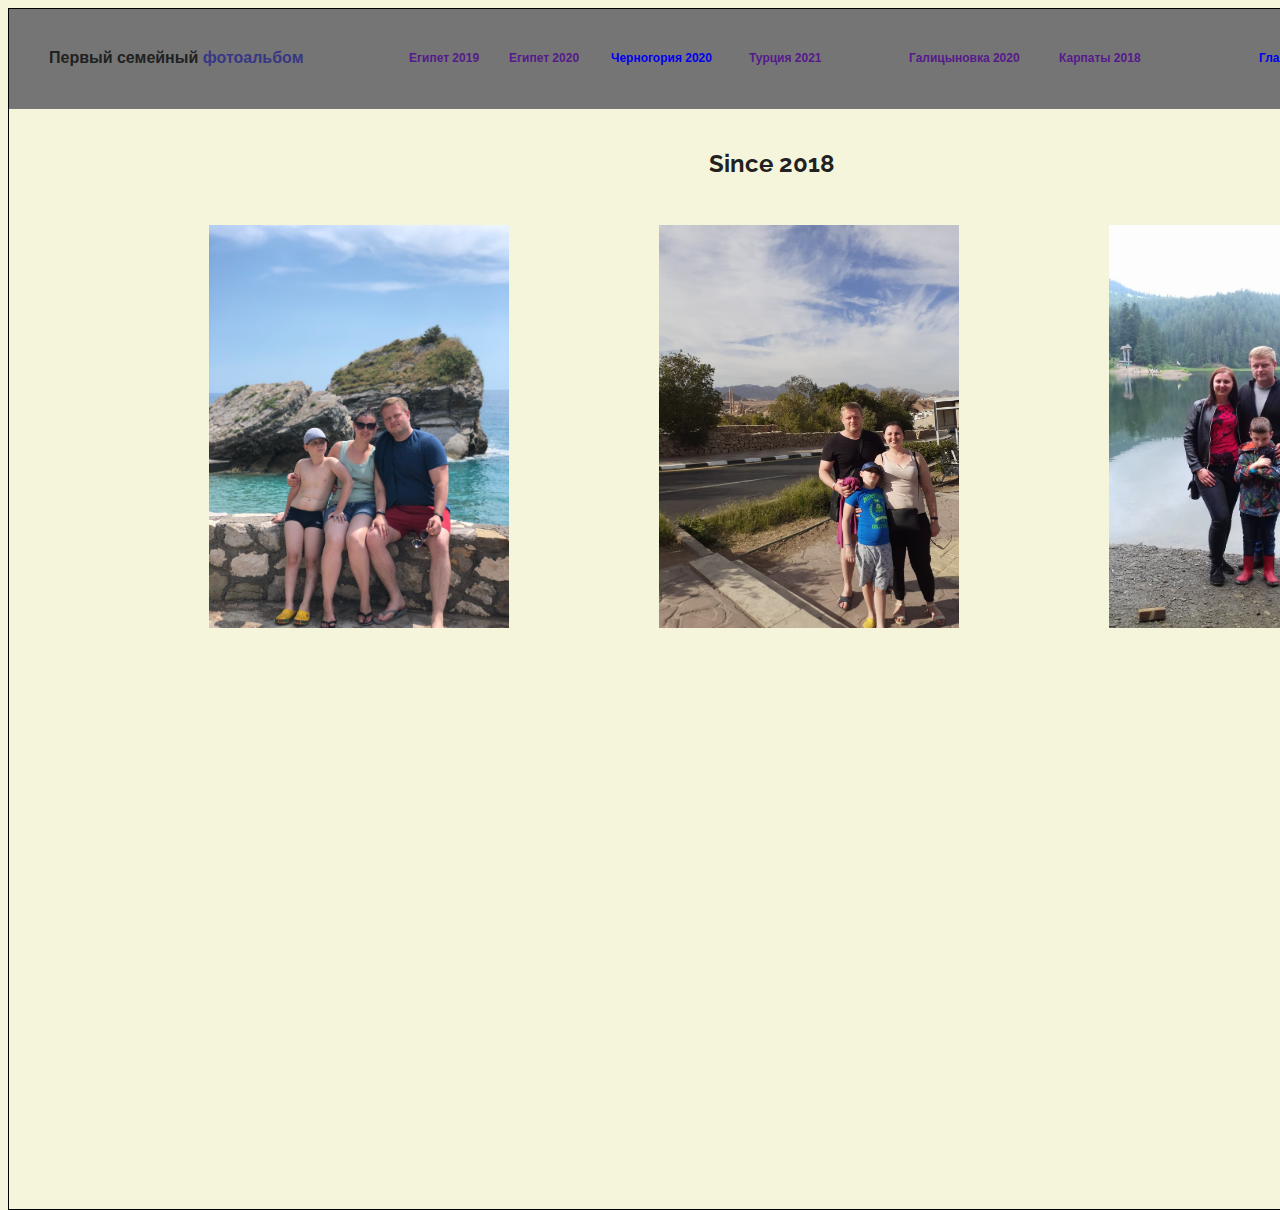
==== index.html @ 3290af01 "second.commit" ====
<!DOCTYPE html>
<html lang="en">
<head>
    <meta charset="UTF-8">
    <meta http-equiv="X-UA-Compatible" content="IE=edge">
    <meta name="viewport" content="width=device-width, initial-scale=1.0">
    <link rel="stylesheet" type="text/css" href="css/style.css" />
    <link rel="preconnect" href="https://fonts.googleapis.com">
    <link rel="preconnect" href="https://fonts.gstatic.com" crossorigin>
    <link href="https://fonts.googleapis.com/css2?family=Raleway:wght@600&display=swap" rel="stylesheet">
    <title>Document</title>
    <style>
        body {
            position: absolute;
            width: 1600px;
            height: 1200px;
            border: 1px solid #000000;
            background-color: beige;
        }
    </style>
</head>
<body>
    <header class="header">
        <h3 class="logo">Первый семейный <span class="logo-album"> фотоальбом </span></h3>
            <ul class="nav-panel">
                <li class="egypt-2019"><a href=""> Египет 2019</a></li>
                <li class="egypt-2020"><a href=""> Египет 2020</a></li></li>
                <li class="montenegro-2020"><a href="second-page.html"> Черногория 2020</a></li></li>
                <li class="turkey-2021"> <a href=""> Турция 2021</a></li>
            </ul>
            <ul class="ukr-panel">
                <li class="galitsinovka"><a href=""> Галицыновка 2020</a></li>
                <li class="karpaty"><a href=""> Карпаты 2018</a></li>
                <li class="main"><a href="index.html"> Главная</a></li>
            </ul>
    </header>
    <main>
        <!--Общие фотки-->
        <section class="photo-section">
            <h2 class="title-photo">Since 2018</h2>
            <ul class="photo-first-section">
                <li class="photo-first-section-mne">
                    <img src="image/pic-1.jpg" width="300"
                    height="403"alt="Черногория">
                </li>


                <li class="photo-first-section-egy">
                    <img src="image/pic-2.jpg" width="300"
                    height="403"alt="Египет">
                </li>
                <li class="photo-first-section-tur">
                    <img src="image/pic-3.jpg" width="240"
                    height="403"alt="Карпаты">
                </li>
            </ul>
        </section>
        <section></section>
        <section></section>
    </main>
    <footer></footer>
</body>
</html>
---- css/style.css ----
a {
    text-decoration: none ;
}
a:hover {color: azure}

li {list-style-type: none;}

.header {
    position: absolute;
    left: 0px;
    top: 0px;
    width: 1600px;
    height: 100px;
    background-color: #757575;
}


.logo {
    position: absolute;
    left: 40px;
    top: 24px;
    font-family: Verdana, Geneva, Tahoma, sans-serif;
    font-size: 16px;
    font-weight: bold;
    font-style: normal;
    color: #212121;
    
}
.logo-album {
    color: rgb(55, 55, 133);
}

.nav-panel {
    position: absolute;
    left: 400px;
    top: 30px;
    width: 400px;
    height: 14px;
    font-family: Verdana, Geneva, Tahoma, sans-serif;
    font-size: 12px;
    font-weight: bold;
    font-style: normal;
    color: #212121;
    list-style-type: none;
}

.egypt-2019 {
    position: absolute;
    left: 0px;
    top: 0px;
}
.egypt-2020 {
    position: absolute;
    left: 100px;
    top: 0px;

}
.montenegro-2020 {
    position: absolute;
    left: 202px;
    top: 0px;
}
.turkey-2021 {
    position: absolute;
    left: 340px;
    top: 0px;
}
.ukr-panel {
    position: absolute;
    left: 900px;
    top: 30px;
    width: 210px;
    height: 14px;
    font-family: Verdana, Geneva, Tahoma, sans-serif;
    font-size: 12px;
    font-weight: bold;
    font-style: normal;
    color: #212121;
    list-style-type: none;
}
.galitsinovka {
    position: absolute;
    left: 0px;
    top: 0px;
}
.karpaty {
    position: absolute;
    left: 150px;
    top: 0px;
}

.main {
    position: absolute;
    left: 350px;
    top: 0px;
}



.photo-section {
    position: absolute;
    width: 1400px;
    height: 800px;
    left: 100px;
    top: 100px;
}

.title-photo {
    position: absolute;
    width: 200px;
    height: 40px;
    left: 600px;
    top: 20px;
    font-family: raleway;
    font-size: 24px;
    font-weight: bold;
    font-style: normal;
    color: #212121;
}

.photo-first-section {
    position: absolute;
    width: 1200px;
    height: 520px;
    left: 100px;
    top: 100px;
    list-style-type: none;
    padding: 0 0 0 0;
}
.photo-first-section-mne {
    position: absolute;
    width: 300px;
    height: 520px;
    left: 0px;
    top: 0px;
}

.photo-first-section-egy {
    position: absolute;
    width: 300px;
    height: 520px;
    left: 450px;
    top: 0px;
}

.photo-first-section-tur {
    position: absolute;
    width: 300px;
    height: 520px;
    left: 900px;
    top: 0px;
}

.tara {
    position: absolute;
    top: 100px;
    width: 1600px;
    height: 2400px;
    background-color: aquamarine;
}
.sect-pics {
    position: absolute;
    top: 100px;
    width: 1600px;
    height: 1100px;
    background-color: aquamarine
}
.mne-1 {
    position: absolute;
    top: 100px;
    left: 150px;
    width: 300px;
    height: 560px;
}
.mne-2 {
    position: absolute;
    top: 100px;
    left: 650px;
    width: 300px;
    height: 560px;
}
.mne-3 {
    position: absolute;
    top: 100px;
    left: 1150px;
    width: 300px;
    height: 560px;
}

.mne-title {
    position: absolute;
    top: 430px;
    left: 0px;
    text-align: center;
    font-family: raleway;
}
.mne-text {
    position: absolute;
    top: 480px;
    left: 0px;
    text-align: center;
    font-family: raleway;
}
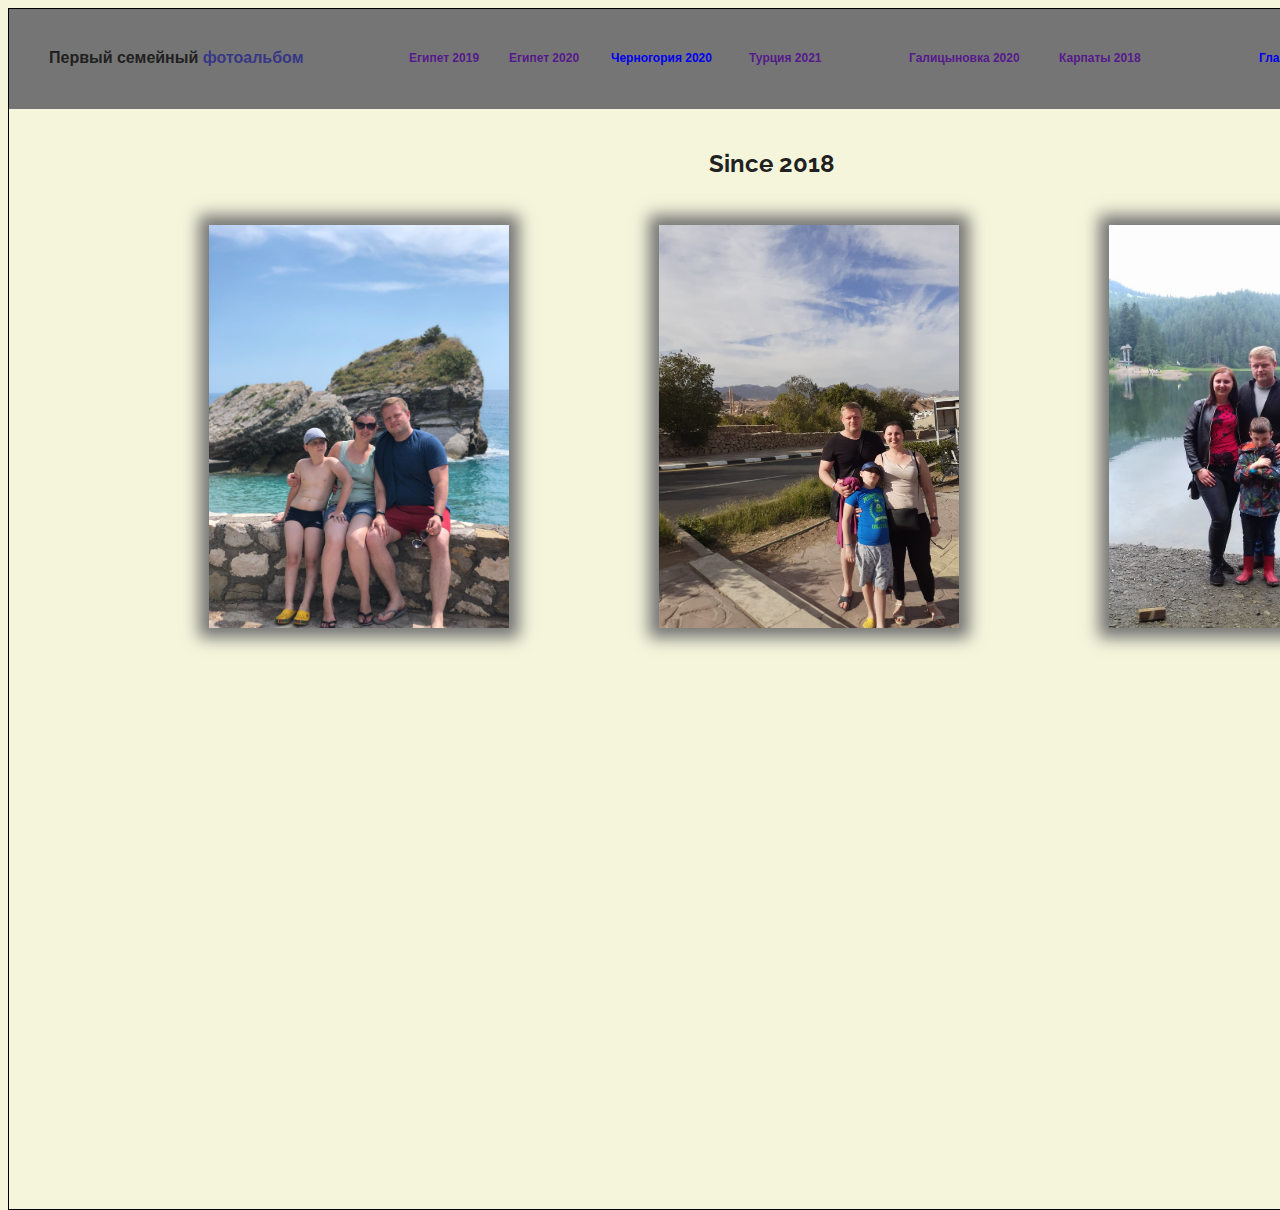
==== commit 704c7c6d: "ten.commit" ====
--- a/index.html
+++ b/index.html
@@ -40,17 +40,17 @@
             <h2 class="title-photo">Since 2018</h2>
             <ul class="photo-first-section">
                 <li class="photo-first-section-mne">
-                    <img src="image/pic-1.jpg" width="300"
+                    <img class="shadow-1" src="image/pic-1.jpg" width="300"
                     height="403"alt="Черногория">
                 </li>
 
 
                 <li class="photo-first-section-egy">
-                    <img src="image/pic-2.jpg" width="300"
+                    <img class="shadow-1" src="image/pic-2.jpg" width="300"
                     height="403"alt="Египет">
                 </li>
                 <li class="photo-first-section-tur">
-                    <img src="image/pic-3.jpg" width="240"
+                    <img class="shadow-1" src="image/pic-3.jpg" width="240"
                     height="403"alt="Карпаты">
                 </li>
             </ul>
--- a/css/style.css
+++ b/css/style.css
@@ -202,3 +202,6 @@
     text-align: center;
     font-family: raleway;
 }
+.shadow-1 {
+    box-shadow: 0px 0px 15px 10px #757575;
+}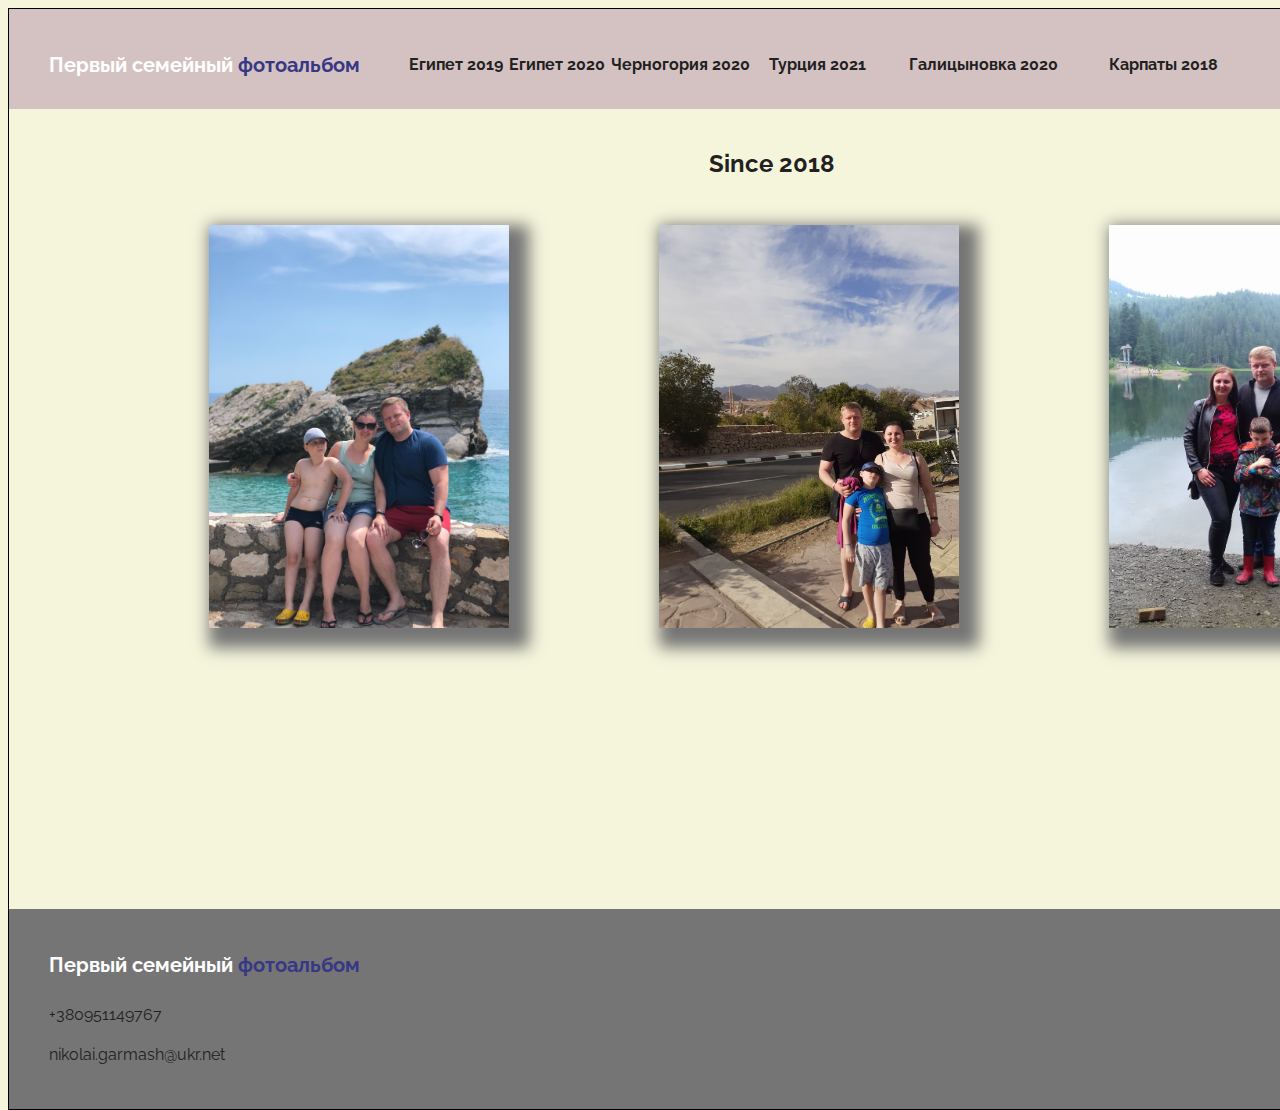
==== commit 6f845e4c: "twentyth.commit" ====
--- a/index.html
+++ b/index.html
@@ -13,7 +13,7 @@
         body {
             position: absolute;
             width: 1600px;
-            height: 1200px;
+            height: 1100px;
             border: 1px solid #000000;
             background-color: beige;
         }
@@ -55,9 +55,12 @@
                 </li>
             </ul>
         </section>
-        <section></section>
-        <section></section>
     </main>
-    <footer></footer>
+
+    <footer class="footer">
+        <h3 class="logo">Первый семейный <span class="logo-album"> фотоальбом </span></h3>
+        <p class="footer-email"><a href="nikolai.garmash@ukr.net">nikolai.garmash@ukr.net</a></p>
+        <p class="footer-tel"> <a href="tel:+380961111111">+380951149767</a></p>
+    </footer>
 </body>
 </html>--- a/css/style.css
+++ b/css/style.css
@@ -1,5 +1,5 @@
 
-a {
+a { color: #212121;
     text-decoration: none ;
 }
 a:hover {color: azure}
@@ -12,7 +12,7 @@
     top: 0px;
     width: 1600px;
     height: 100px;
-    background-color: #757575;
+    background-color: #d4c2c2;
 }
 
 
@@ -20,11 +20,11 @@
     position: absolute;
     left: 40px;
     top: 24px;
-    font-family: Verdana, Geneva, Tahoma, sans-serif;
-    font-size: 16px;
-    font-weight: bold;
-    font-style: normal;
-    color: #212121;
+    font-family: raleway;
+    font-size: 20px;
+    font-weight: bold;
+    font-style: normal;
+    color: #ffffff;
     
 }
 .logo-album {
@@ -36,9 +36,9 @@
     left: 400px;
     top: 30px;
     width: 400px;
-    height: 14px;
-    font-family: Verdana, Geneva, Tahoma, sans-serif;
-    font-size: 12px;
+    height: 16px;
+    font-family: raleway;
+    font-size: 16px;
     font-weight: bold;
     font-style: normal;
     color: #212121;
@@ -49,31 +49,36 @@
     position: absolute;
     left: 0px;
     top: 0px;
+    font-family: raleway;
 }
 .egypt-2020 {
     position: absolute;
     left: 100px;
     top: 0px;
+    font-family: raleway;
 
 }
 .montenegro-2020 {
     position: absolute;
     left: 202px;
     top: 0px;
+    font-family: raleway;
 }
 .turkey-2021 {
     position: absolute;
-    left: 340px;
-    top: 0px;
+    width: 200px;
+    left: 360px;
+    top: 0px;
+    font-family: raleway;
 }
 .ukr-panel {
     position: absolute;
     left: 900px;
     top: 30px;
     width: 210px;
-    height: 14px;
-    font-family: Verdana, Geneva, Tahoma, sans-serif;
-    font-size: 12px;
+    height: 16px;
+    font-family: raleway;
+    font-size: 16px;
     font-weight: bold;
     font-style: normal;
     color: #212121;
@@ -86,13 +91,14 @@
 }
 .karpaty {
     position: absolute;
-    left: 150px;
+    width: 200px;
+    left: 200px;
     top: 0px;
 }
 
 .main {
     position: absolute;
-    left: 350px;
+    left: 400px;
     top: 0px;
 }
 
@@ -163,8 +169,8 @@
     position: absolute;
     top: 100px;
     width: 1600px;
-    height: 1100px;
-    background-color: aquamarine
+    height: 1500px;
+    color:khaki;
 }
 .mne-1 {
     position: absolute;
@@ -187,6 +193,20 @@
     width: 300px;
     height: 560px;
 }
+.mne-4 {
+    position: absolute;
+    top: 750px;
+    left: 330px;
+    width: 300px;
+    height: 560px;
+}
+.mne-5 {
+    position: absolute;
+    top: 750px;
+    left: 970px;
+    width: 300px;
+    height: 560px;
+}
 
 .mne-title {
     position: absolute;
@@ -194,6 +214,7 @@
     left: 0px;
     text-align: center;
     font-family: raleway;
+    color: #212121;
 }
 .mne-text {
     position: absolute;
@@ -201,7 +222,41 @@
     left: 0px;
     text-align: center;
     font-family: raleway;
+    color:#757575;
 }
 .shadow-1 {
-    box-shadow: 0px 0px 15px 10px #757575;
+    box-shadow: 10px 10px 15px 10px #757575;
+}
+.footer {
+    position: absolute;
+    background-color:#757575;
+    top: 900px;
+    left: 0px;
+    width: 1600px;
+    height: 200px;
+
+}
+.footer-email {
+    position: absolute;
+    width: 200px;
+    height: 20px;
+    left: 40px;
+    top: 120px;
+    font-family: raleway;
+}
+.footer-tel {
+    position: absolute;
+    width: 200px;
+    height: 20px;
+    left: 40px;
+    top: 80px;
+    font-family: raleway;
+}
+.footer-second {
+    position: absolute;
+    background-color:#757575;
+    top: 1500px;
+    left: 0px;
+    width: 1600px;
+    height: 200px;
 }